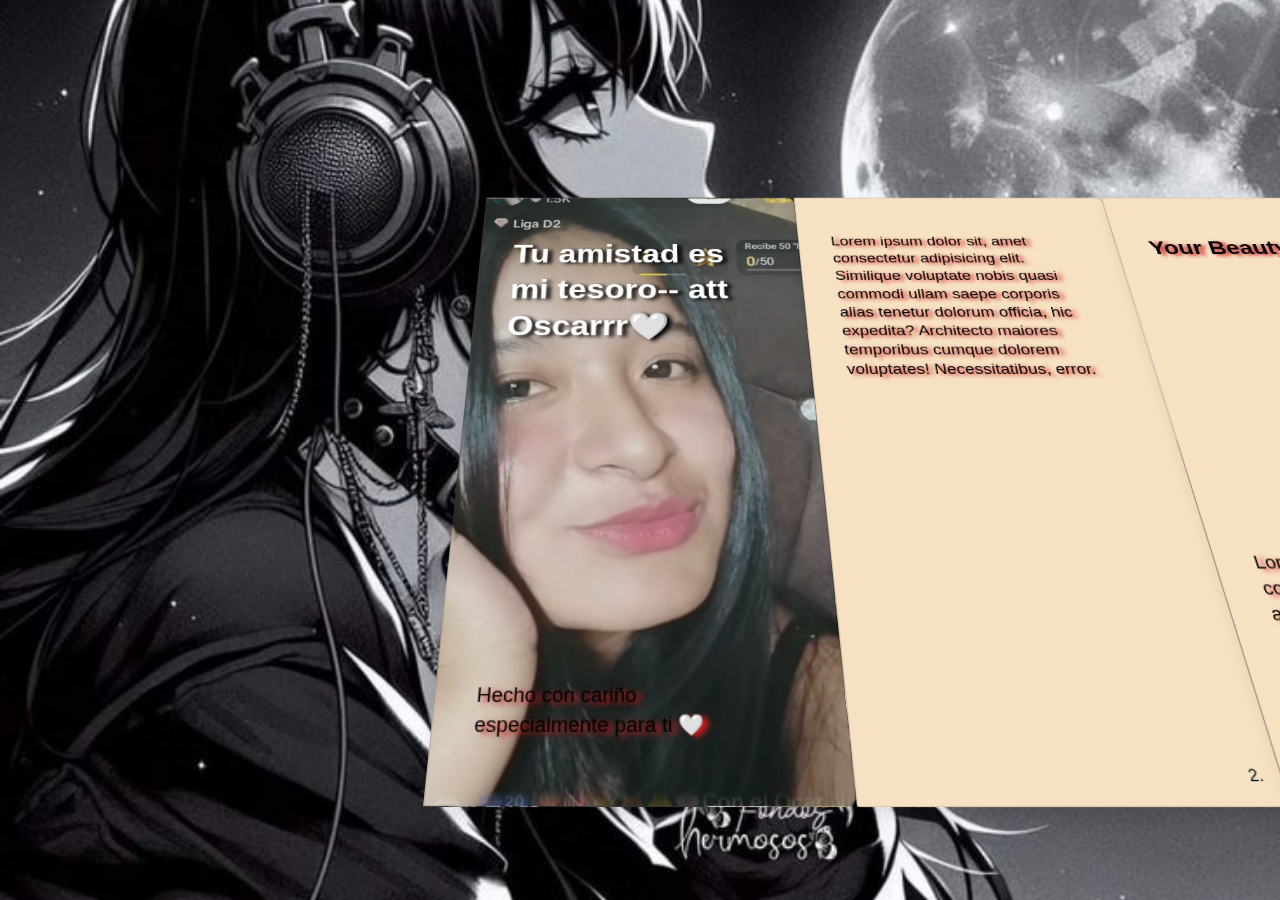
==== book.html @ 1d4ed29f "proyecto" ====
<!DOCTYPE html>
<html lang="en">
  <head>
    <meta charset="UTF-8" />
    <meta name="viewport" content="width=device-width, initial-scale=1.0" />
    <title>Message by Developergtm</title>
    <link rel="stylesheet" href="style.css" />
  </head>
  <body>
    <div class="book">
      <div class="page">
        <div class="front cover">
          <h1>
            Tu amistad es mi tesoro-- att Oscarrr🤍
          </h1>
          <p>
            Hecho con cariño <br/>especialmente para ti 🤍
          </p>
        </div>
        <div class="back">
          <h2>En el jardín de la vida, tu amistad es la flor más bella que he encontrado, gracias por ser mi rayo de sol en los días grises y mi estrella en las noches oscuras. 🤍</h2>
          <video src="vid.mp4" style="width: 100%; max-width: 600px; height: auto;" controls autoplay></video>
          <p>
            Una de nuesrtas canciones favoritas <br />Otra vez senti boniiito!
          </p>
        </div>
      </div>
      <!--2nd page-->
      <div class="page">
        <div class="front">
          <p>
            Lorem ipsum dolor sit, amet consectetur adipisicing elit. Similique voluptate nobis quasi commodi ullam saepe corporis alias tenetur dolorum officia, hic expedita? Architecto maiores temporibus cumque dolorem voluptates! Necessitatibus, error.
          </p>
        </div>
        <div class="back">
          <img src="./11.jpg" alt="Img 1" />
        </div>
      </div>
      <!--3rd page-->
      <div class="page">
        <div class="front">
          <h2>Your Beauty >>> 🌍</h2>
          <p>
            Lorem, ipsum dolor sit amet consectetur adipisicing elit. Aliquid aliquam rem velit eligendi atque neque est, accusantium corrupti ducimus. Doloremque deleniti adipisci, sapiente ratione voluptate ipsa aperiam natus pariatur nam!
          </p>
        </div>
        <div class="back">
          <p>
            Lorem ipsum dolor sit amet consectetur adipisicing elit. Et, repellendus, minima sed quo excepturi expedita fugit perferendis voluptate quod enim assumenda accusamus fuga odit eveniet facere earum quis error quibusdam?
          </p>
        </div>
      </div>
      <!--4th page-->
      <div class="page">
        <div class="front">
          <h2>🤞💖</h2>
          <p>
            Lorem ipsum dolor sit amet consectetur adipisicing elit. Sequi consequatur mollitia obcaecati quisquam sunt, dolores quaerat alias deleniti voluptatem dolorum error, eos optio omnis, nobis laboriosam vitae saepe fugiat consectetur!
          </p>
        </div>
        <div class="back">
          <img src="./22.jpg" alt="Img 1" />
        </div>
      </div>
      <!--5th page-->
      <div class="page">
        <div class="front">
          <p>
            Lorem ipsum dolor sit amet consectetur adipisicing elit. Nobis necessitatibus eius pariatur aliquam dolor laborum. Quasi reiciendis nisi molestias ut voluptates porro. Architecto et temporibus facilis tempora, inventore illum consequuntur.
          </p>
        </div>
        <div class="back">
          <p>
            Lorem, ipsum dolor sit amet consectetur adipisicing elit. Dolore quasi hic omnis, ipsa assumenda libero asperiores sed ab corrupti sit eius laudantium facilis adipisci magni voluptates suscipit debitis alias! Obcaecati.
          </p>
        </div>
      </div>
      <!--6th page-->
      <div class="page">
        <div class="front">
          <h2>Your Perfection</h2>
          <p>
            Lorem ipsum dolor sit amet consectetur, adipisicing elit. Perspiciatis architecto reiciendis fugiat praesentium quisquam tempora magni veniam, soluta provident consequuntur sit velit voluptatibus animi pariatur iusto, laboriosam nemo! Nulla, qui.
          </p>
        </div>
        <div class="back">
          <p>
            Lorem ipsum dolor sit amet consectetur adipisicing elit. Culpa placeat minima nostrum, eius possimus consectetur reprehenderit? Distinctio sequi architecto similique omnis itaque, eveniet sunt, iste expedita sapiente aspernatur, et ut.
          </p>
        </div>
      </div>
      <!--7th page-->
      <div class="page">
        <div class="front">
          <h2>🌹❤</h2>
          <p>
            Lorem ipsum dolor sit amet consectetur adipisicing elit. Molestias, ratione ducimus quidem vero debitis voluptatibus adipisci nulla quibusdam perspiciatis a saepe quaerat, atque, voluptatem quod soluta cum. Tempore, quae eveniet!
          </p>
        </div>
        <div class="back">
          <p>Will You be Mine? </p>
        </div>
      </div>

      <div class="page">
        <div class="front">
          <img src="./44.png" alt="Img 1" />
        </div>
        <div class="back cover">
          <h3>zzzz</h3>
          <p>
              Bye, atentamente = Oscar<br /><a
              href=""
              target="_blank"
              rel="nofollow"></a>
            <br/>
          </p>
        </div>
      </div>
    </div>
    <script src="Script.js"></script>
  </body>
</html>
---- style.css ----
* {
  box-sizing: border-box;
}

h1 {
  color: rgb(255, 255, 255);
  text-shadow: 5px 2px 5px rgb(0, 0, 0);
}

p {
  color: rgb(0, 0, 0);
  text-shadow: 5px 2px 5px rgb(204, 27, 27);
}

h2 {
  color: rgb(0, 0, 0);
  text-shadow: 5px 2px 5px rgb(204, 27, 27);
}

body {
  margin: 0;
  display: flex;
  justify-content: center;
  align-items: center;
  min-height: 100vh;
  perspective: 1000px;
  font: 1em/1.4 "Poppins", sans-serif;
  overflow: hidden;
  color: hsl(180 68% 5%);
  background-image: url("./luna3.jpg");
  background-size: contain;
  background-size: cover;
  background-position: center;
  background-repeat: no-repeat;
}


.moon {
  width: 300px;
  height: 300px;
  background: hsl(60, 100%, 90%);
  border-radius: 50%;
  position: relative;
  box-shadow: 0 0 20px rgba(255, 255, 255, 0.5);
}

.moon::before {
  content: "";
  position: absolute;
  top: 20px;
  left: 20px;
  width: 260px;
  height: 260px;
  background: hsl(60, 100%, 85%);
  border-radius: 50%;
  clip-path: polygon(
    50% 0%, 61% 35%, 98% 35%, 68% 57%, 79% 91%, 50% 70%, 21% 91%, 32% 57%, 2% 35%, 39% 35%
  );
}

.moon::after {
  content: "";
  position: absolute;
  top: 40px;
  left: 40px;
  width: 220px;
  height: 220px;
  background: hsl(60, 100%, 80%);
  border-radius: 50%;
  clip-path: polygon(
    50% 0%, 61% 35%, 98% 35%, 68% 57%, 79% 91%, 50% 70%, 21% 91%, 32% 57%, 2% 35%, 39% 35%
  );
}

.book {
  position: relative;
  display: flex;
  margin: auto;
  width: 40cqmin;
  pointer-events: none;
  transform-style: preserve-3d;
  transition: translate 1s;
  translate: calc(min(var(--c), 1) * 50%) 0%;
  rotate: 1 0 0 30deg;
}

.page {
  --thickness: 4;
  flex: none;
  display: flex;
  width: 100%;
  font-size: 2cqmin;
  pointer-events: all;
  user-select: none;
  transform-style: preserve-3d;
  transform-origin: left center;
  transition: transform 1s,
    rotate 1s ease-in
      calc((min(var(--i), var(--c)) - max(var(--i), var(--c))) * 50ms);
  translate: calc(var(--i) * -100%) 0px 0px;
  transform: translateZ(
    calc((var(--c) - var(--i) - 0.5) * calc(var(--thickness) * 0.23cqmin))
  );
  rotate: 0 1 0 calc(clamp(0, var(--c) - var(--i), 1) * -180deg);
}

.front,
.back {
  position: relative;
  flex: none;
  width: 100%;
  backface-visibility: hidden;
  overflow: hidden;
  background-color: #fff;
  translate: 0px;
}

.back {
  translate: -100% 0;
  rotate: 0 1 0 180deg;
}

.book {
  counter-reset: page -1;
  & a {
    color: inherit;
  }
}

.page {
  box-shadow: 0em 0.5em 1em -0.2em #00000020;
}

.front,
.back {
  display: flex;
  flex-flow: column wrap;
  justify-content: space-between;
  padding: 2em;
  border: 1px solid #0002;
  &:has(img) {
    padding: 0;
  }
  & img {
    width: 100%;
    height: 100%;
    object-fit: cover;
  }

  &::after {
    position: absolute;
    bottom: 1em;
    counter-increment: page;
    content: counter(page) ".";
    font-size: 0.8em;
  }
}
.cover {
  &::after {
    content: "";
  }
}

.front {
  &::after {
    right: 1em;
  }
  background: linear-gradient(to left, #F7E1C3 80%, #F7E1C3 100%);
  border-radius: 0.1em 0.5em 0.5em 0.1em;
}

.back {
  &::after {
    left: 1em;
  }
  background-image: linear-gradient(to right, #F7E1C3 80%, #F7E1C3 100%);
  border-radius: 0.5em 0.1em 0.1em 0.5em;
}

.cover {
  background: radial-gradient(
      circle farthest-corner at 80% 20%,
      hsla(150, 11%, 66%, 0.3) 0%,
      hsla(172, 49%, 38%, 0.1) 100%
    ),
    hsl(231, 32%, 29%) url("./foto.jpeg") 10% / cover;
  color: hsl(200, 57%, 50%);
}
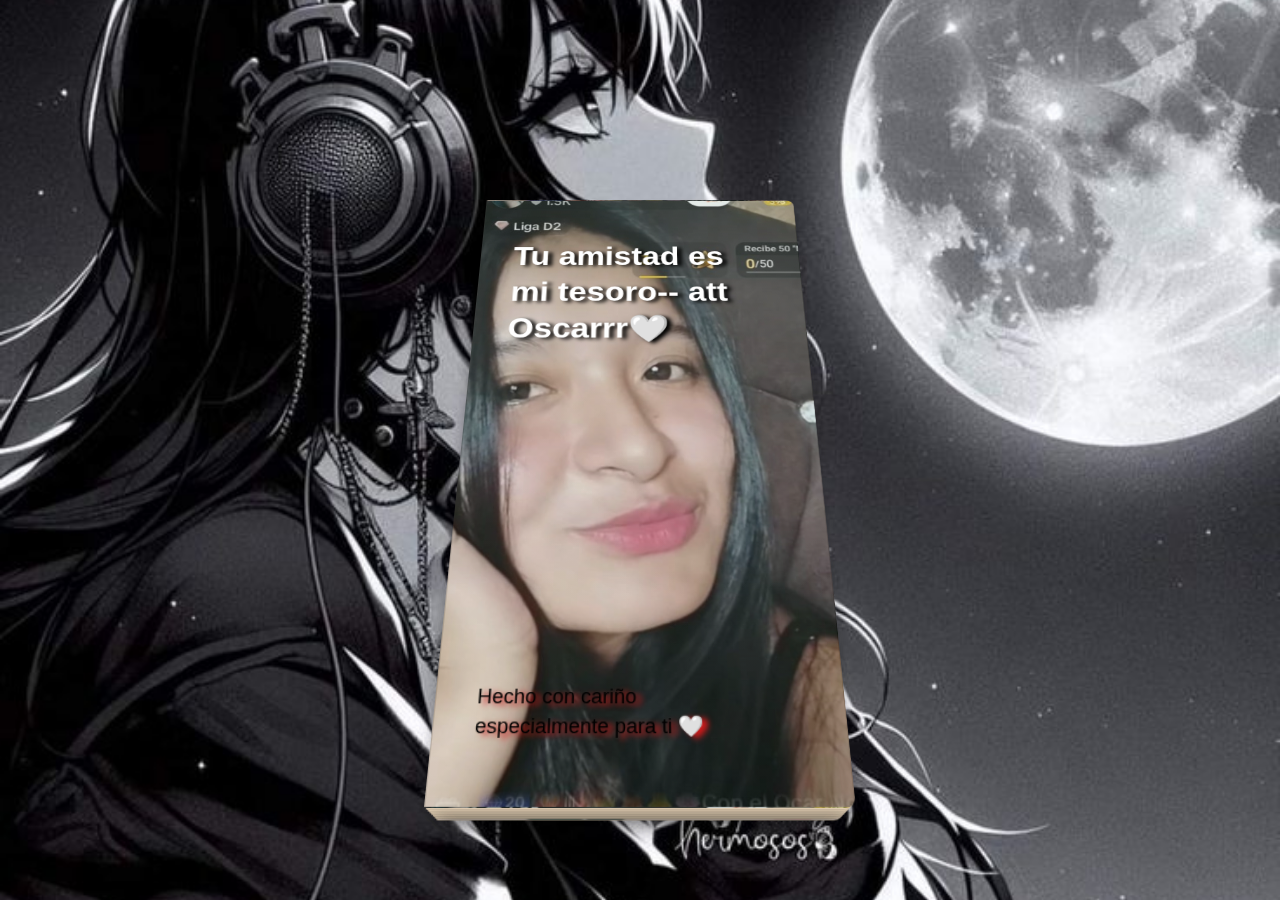
==== commit 810b4c5a: "configuracion script" ====
--- a/book.html
+++ b/book.html
@@ -118,6 +118,6 @@
         </div>
       </div>
     </div>
-    <script src="Script.js"></script>
+    <script src="script.js"></script>
   </body>
 </html>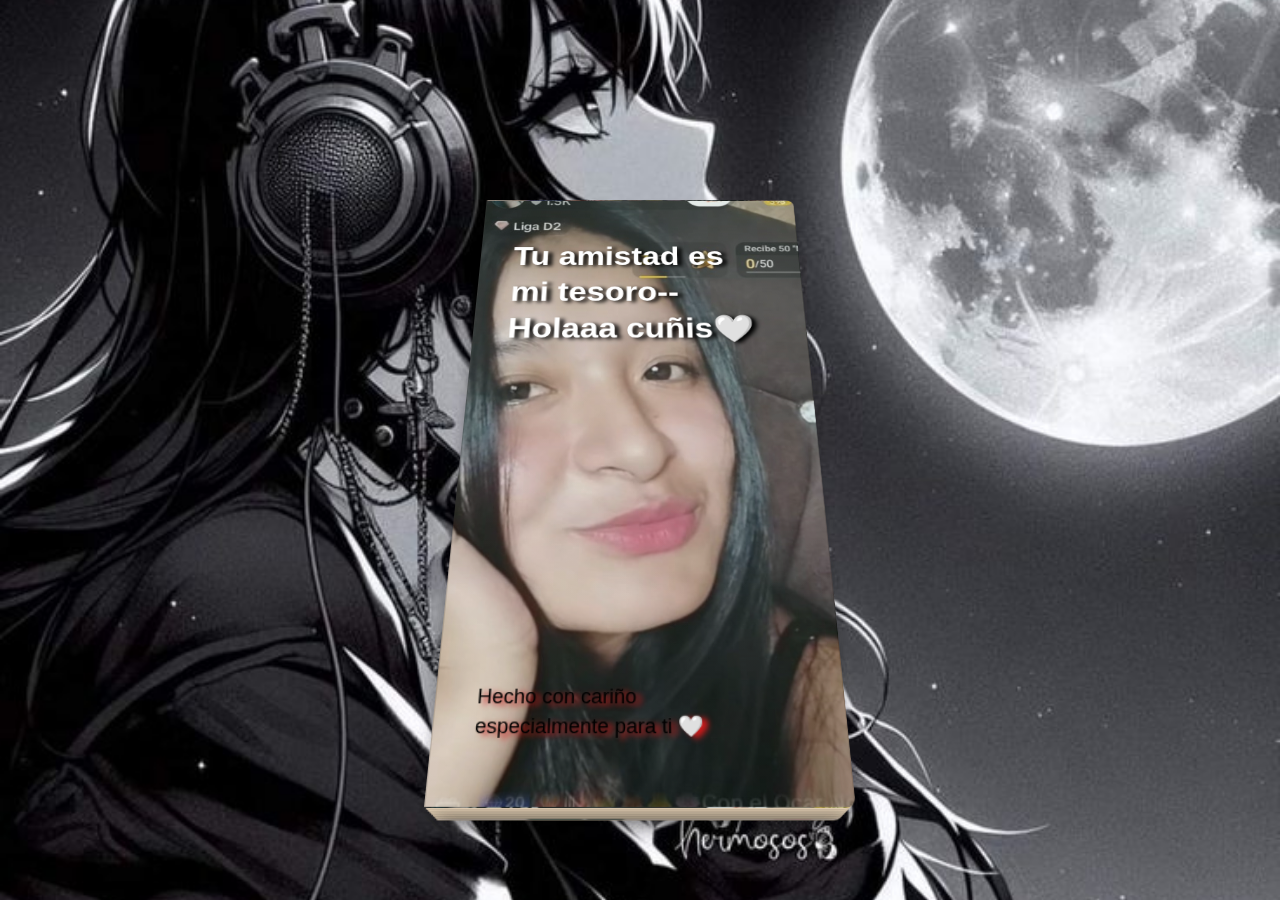
==== commit 84f119a4: "texto" ====
--- a/book.html
+++ b/book.html
@@ -11,7 +11,7 @@
       <div class="page">
         <div class="front cover">
           <h1>
-            Tu amistad es mi tesoro-- att Oscarrr🤍
+            Tu amistad es mi tesoro-- Holaaa cuñis🤍
           </h1>
           <p>
             Hecho con cariño <br/>especialmente para ti 🤍
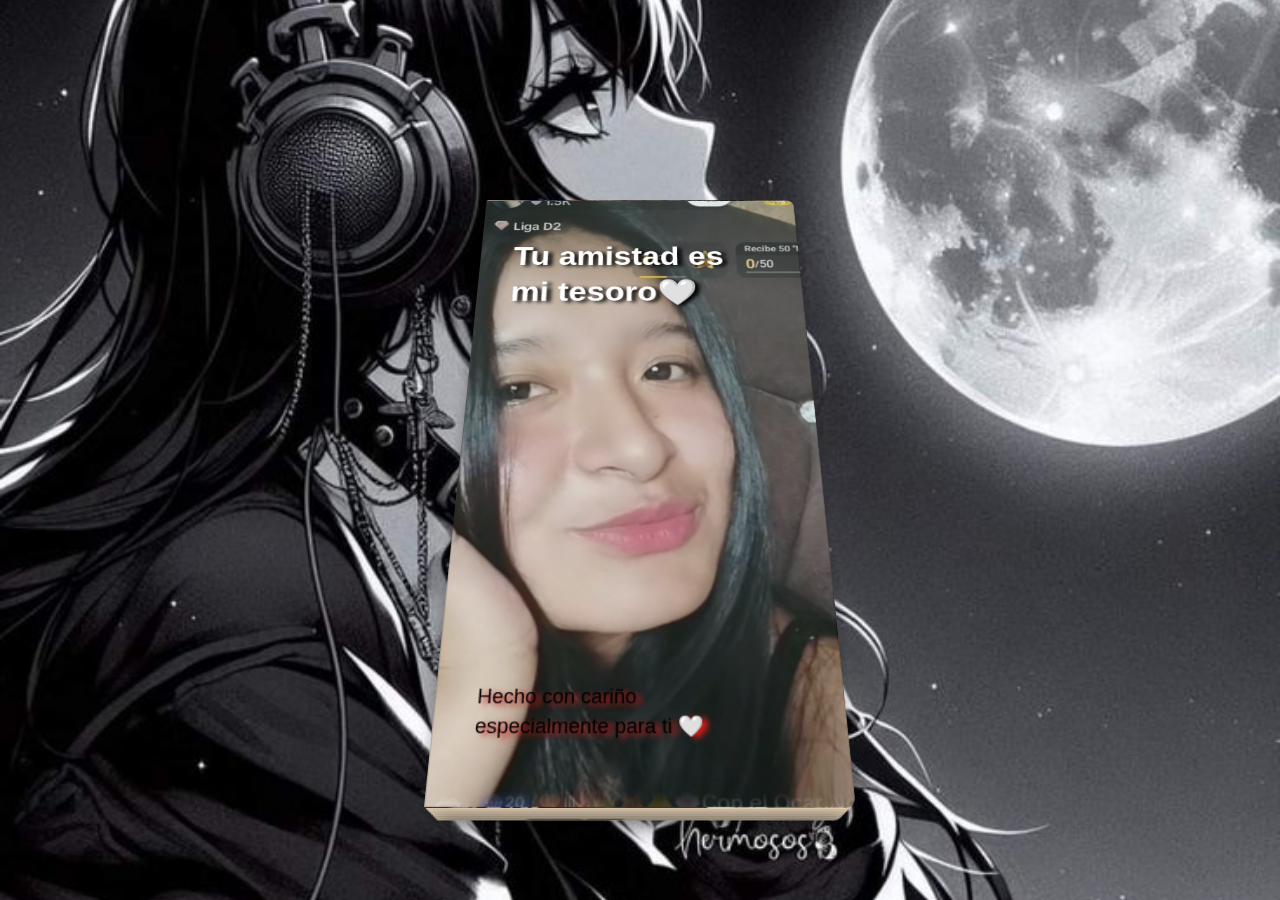
==== commit f6a4d217: "actualizacion responsive" ====
--- a/book.html
+++ b/book.html
@@ -11,7 +11,7 @@
       <div class="page">
         <div class="front cover">
           <h1>
-            Tu amistad es mi tesoro-- Holaaa cuñis🤍
+            Tu amistad es mi tesoro🤍
           </h1>
           <p>
             Hecho con cariño <br/>especialmente para ti 🤍
@@ -21,7 +21,7 @@
           <h2>En el jardín de la vida, tu amistad es la flor más bella que he encontrado, gracias por ser mi rayo de sol en los días grises y mi estrella en las noches oscuras. 🤍</h2>
           <video src="vid.mp4" style="width: 100%; max-width: 600px; height: auto;" controls autoplay></video>
           <p>
-            Una de nuesrtas canciones favoritas <br />Otra vez senti boniiito!
+            Una de nuestras canciones favoritas <br/>!Otra vez senti boniiito!!!!
           </p>
         </div>
       </div>
@@ -29,8 +29,36 @@
       <div class="page">
         <div class="front">
           <p>
-            Lorem ipsum dolor sit, amet consectetur adipisicing elit. Similique voluptate nobis quasi commodi ullam saepe corporis alias tenetur dolorum officia, hic expedita? Architecto maiores temporibus cumque dolorem voluptates! Necessitatibus, error.
+            Siempre que escuche esta canción me acordaré de tí, hermanita preciosa, cuando cantabamos hasta quedarnos sin voz y la pedia esa musica a cualquier persona y a cualquier lugar :3.
           </p>
+          <div class="svg-container">
+            <svg xmlns="http://www.w3.org/2000/svg" viewBox="0 0 200 200" fill="currentColor" class="music-svg">
+              <!-- Pentagrama -->
+              <line x1="10" y1="50" x2="190" y2="50" stroke="black" stroke-width="2"/>
+              <line x1="10" y1="60" x2="190" y2="60" stroke="black" stroke-width="2"/>
+              <line x1="10" y1="70" x2="190" y2="70" stroke="black" stroke-width="2"/>
+              <line x1="10" y1="80" x2="190" y2="80" stroke="black" stroke-width="2"/>
+              <line x1="10" y1="90" x2="190" y2="90" stroke="black" stroke-width="2"/>
+            
+              <!-- Clave de sol -->
+              <path d="M20 40c0-10 10-20 20-20s20 10 20 20v60c0 10-10 20-20 20s-20-10-20-20V40z" fill="none" stroke="black" stroke-width="2"/>
+              <path d="M40 40c0-5 5-10 10-10s10 5 10 10v40c0 5-5 10-10 10s-10-5-10-10V40z" fill="none" stroke="black" stroke-width="2"/>
+            
+              <!-- Notas musicales -->
+              <!-- Nota 1 -->
+              <circle cx="80" cy="50" r="6" fill="black"/>
+              <line x1="80" y1="50" x2="80" y2="30" stroke="black" stroke-width="2"/>
+              <!-- Nota 2 -->
+              <circle cx="100" cy="70" r="6" fill="black"/>
+              <line x1="100" y1="70" x2="100" y2="50" stroke="black" stroke-width="2"/>
+              <!-- Nota 3 -->
+              <circle cx="120" cy="90" r="6" fill="black"/>
+              <line x1="120" y1="90" x2="120" y2="70" stroke="black" stroke-width="2"/>
+              <!-- Nota 4 -->
+              <circle cx="140" cy="50" r="6" fill="black"/>
+              <line x1="140" y1="50" x2="140" y2="30" stroke="black" stroke-width="2"/>
+            </svg>
+          </div>
         </div>
         <div class="back">
           <img src="./11.jpg" alt="Img 1" />
@@ -39,7 +67,7 @@
       <!--3rd page-->
       <div class="page">
         <div class="front">
-          <h2>Your Beauty >>> 🌍</h2>
+          <h2>Tu belleza >>> 🌍</h2>
           <p>
             Lorem, ipsum dolor sit amet consectetur adipisicing elit. Aliquid aliquam rem velit eligendi atque neque est, accusantium corrupti ducimus. Doloremque deleniti adipisci, sapiente ratione voluptate ipsa aperiam natus pariatur nam!
           </p>
--- a/style.css
+++ b/style.css
@@ -186,3 +186,24 @@
     hsl(231, 32%, 29%) url("./foto.jpeg") 10% / cover;
   color: hsl(200, 57%, 50%);
 }
+
+/*Contenedor*/
+.svg-container {
+  display: flex;
+  justify-content: center;
+  align-items: center;
+  width: 100%;
+  max-width: 300px;
+  margin: 20px auto;
+}
+
+.music-svg {
+  width: 100%;
+  height: auto;
+}
+
+@media (max-width: 600px) {
+  .svg-container {
+    max-width: 200px;
+  }
+}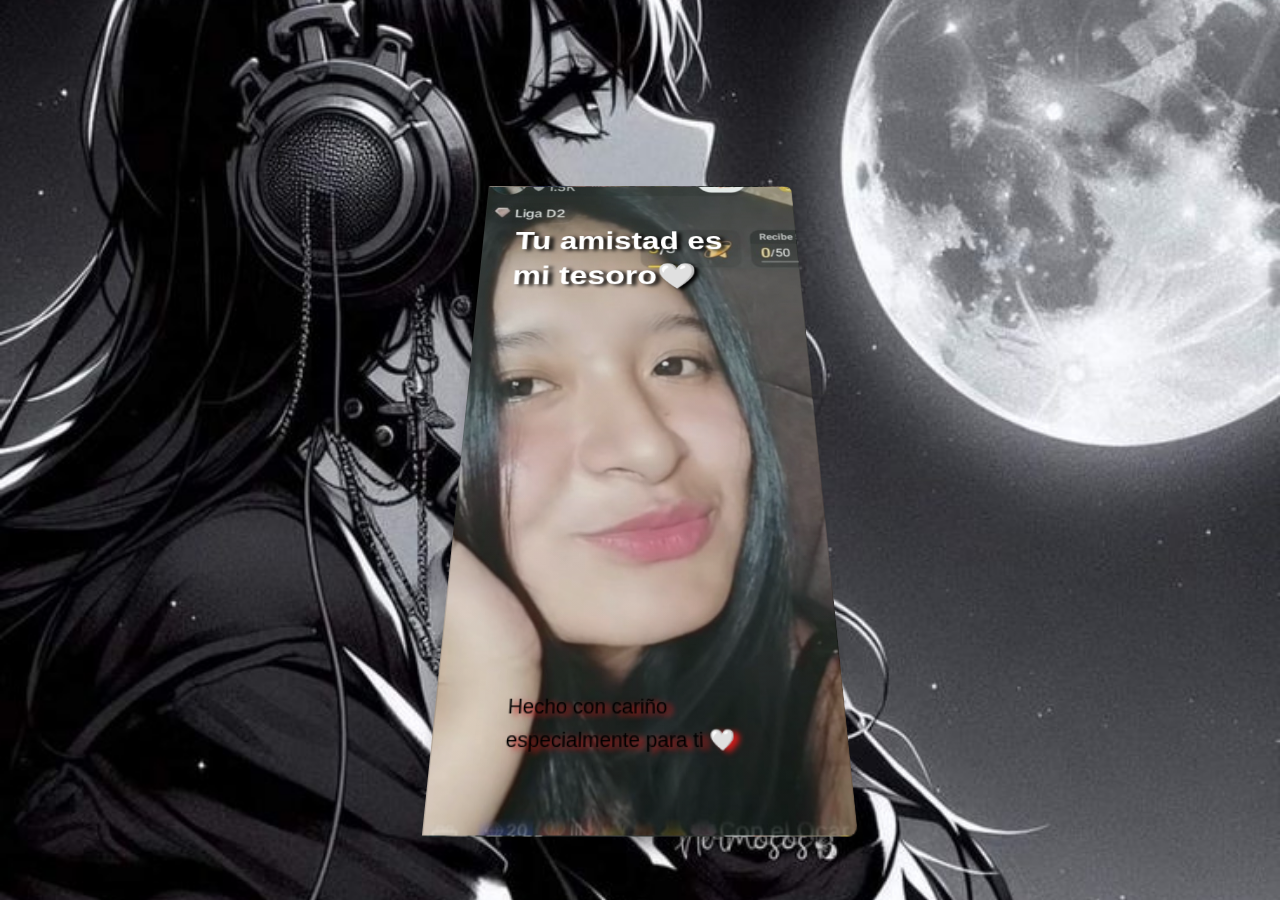
==== commit cbc85050: "actualizacion" ====
--- a/book.html
+++ b/book.html
@@ -29,7 +29,7 @@
       <div class="page">
         <div class="front">
           <p>
-            Siempre que escuche esta canción me acordaré de tí, hermanita preciosa, cuando cantabamos hasta quedarnos sin voz y la pedia esa musica a cualquier persona y a cualquier lugar :3.
+            Siempre que escuche esta canción me acordaré de tí, hermanita preciosa, cuando cantabamos hasta quedarnos sin voz y pedia esa musica a cualquier en cualquier hora y lugar :3.
           </p>
           <div class="svg-container">
             <svg xmlns="http://www.w3.org/2000/svg" viewBox="0 0 200 200" fill="currentColor" class="music-svg">
@@ -67,15 +67,21 @@
       <!--3rd page-->
       <div class="page">
         <div class="front">
-          <h2>Tu belleza >>> 🌍</h2>
+          <h2 class="front-title">Tu belleza >>> 🌍</h2>
+          <div class="img-container">
+            <img src="./paisaje.jpg" class="responsive-image" alt="Img 1" />
+          </div>
           <p>
-            Lorem, ipsum dolor sit amet consectetur adipisicing elit. Aliquid aliquam rem velit eligendi atque neque est, accusantium corrupti ducimus. Doloremque deleniti adipisci, sapiente ratione voluptate ipsa aperiam natus pariatur nam!
+            Hermanita preciosa, eres como la luna en un paisaje nocturno, iluminando mi vida con tu luz suave y brindando tranquilidad en las noches más oscuras, tu presencia es importante para mi y por infinitas razones, te quiero mucho.
           </p>
         </div>
         <div class="back">
           <p>
-            Lorem ipsum dolor sit amet consectetur adipisicing elit. Et, repellendus, minima sed quo excepturi expedita fugit perferendis voluptate quod enim assumenda accusamus fuga odit eveniet facere earum quis error quibusdam?
+            Recuerda hermanita preciosa, más allá de lo superficial, se destaca una persona muy increíble, generosa, dedicada y llena de bindad, no es solamente de admirar tu belleza exterir, sino toda la luz que radicas en ti, tambien cabe destacar tu esfuerzo y tus capacidades de ser una persona con cualdades que te hacen ser unica.
           </p>
+          <div class="img-container">
+            <img src="./corazonManos.jpg" class="responsive-image" alt="Img 1" />
+          </div>
         </div>
       </div>
       <!--4th page-->
--- a/style.css
+++ b/style.css
@@ -206,4 +206,35 @@
   .svg-container {
     max-width: 200px;
   }
+}
+
+.front p, .front-title, .back p {
+  margin: 1em;
+  padding: 0.5em;
+  text-align: justify;
+  line-height: 1.6;
+  color: rgb(0, 0, 0);
+  text-shadow: 5px 2px 5px rgb(204, 27, 27);
+  box-sizing: border-box;
+  max-width: calc(100% - 2em);
+}
+
+.img-container {
+  width: 80%;
+  margin: 1em auto;
+}
+
+.responsive-image {
+  width: 100%;
+  height: auto;
+  border-radius: 10px;
+}
+
+.book {
+  width: 40cqmin;
+  max-width: 90%;
+  margin: auto;
+  perspective: 1000px;
+  transform-style: preserve-3d;
+  transition: translate 1s;
 }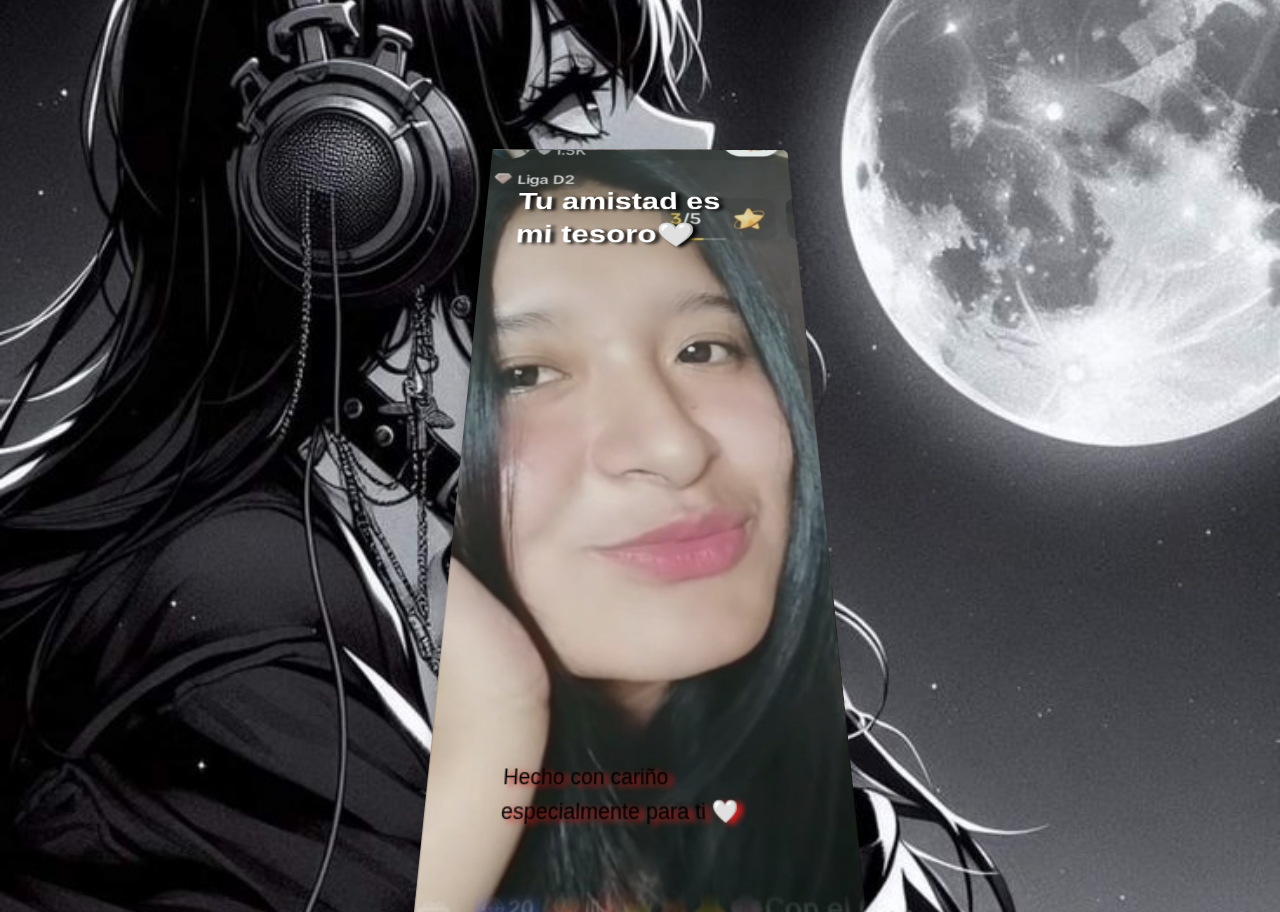
==== commit c92ef75f: "actualizacion de imagenes responsivas" ====
--- a/book.html
+++ b/book.html
@@ -77,7 +77,7 @@
         </div>
         <div class="back">
           <p>
-            Recuerda hermanita preciosa, más allá de lo superficial, se destaca una persona muy increíble, generosa, dedicada y llena de bindad, no es solamente de admirar tu belleza exterir, sino toda la luz que radicas en ti, tambien cabe destacar tu esfuerzo y tus capacidades de ser una persona con cualdades que te hacen ser unica.
+            Recuerda hermanita preciosa, más allá de lo superficial, se destaca una persona muy increíble, generosa, dedicada y llena de bindad, no es solamente de admirar tu belleza exterior, sino toda la luz que radicas en ti, tambien cabe destacar tu esfuerzo y tus capacidades de ser una persona con cualdades que te hacen ser unica.
           </p>
           <div class="img-container">
             <img src="./corazonManos.jpg" class="responsive-image" alt="Img 1" />
@@ -88,38 +88,45 @@
       <div class="page">
         <div class="front">
           <h2>🤞💖</h2>
+          <div class="img-container">
+            <img src="./insta.PNG" class="responsive-image" alt="Img 1" />
+          </div>
           <p>
-            Lorem ipsum dolor sit amet consectetur adipisicing elit. Sequi consequatur mollitia obcaecati quisquam sunt, dolores quaerat alias deleniti voluptatem dolorum error, eos optio omnis, nobis laboriosam vitae saepe fugiat consectetur!
+            Para mi eres una persona muy importante y tienes mucho valor en mi vida, sin importar nada siempre te querré.
           </p>
         </div>
         <div class="back">
-          <img src="./22.jpg" alt="Img 1" />
+          <img src="./J_imagen.PNG" alt="Img 1" />
         </div>
       </div>
       <!--5th page-->
       <div class="page">
         <div class="front">
           <p>
-            Lorem ipsum dolor sit amet consectetur adipisicing elit. Nobis necessitatibus eius pariatur aliquam dolor laborum. Quasi reiciendis nisi molestias ut voluptates porro. Architecto et temporibus facilis tempora, inventore illum consequuntur.
+            Hablar contigo se ha convertido en uno de mis momentos favoritos del dia, siempre buscas alguna loquera para hacerme reír 💖hermanita💖 sin importar nada haces mis dias especiales y eso es lo que te hace aún más especial.
+            <b>Nunca cambies hermanita, sabes que te quiero infinitamente</b>
           </p>
         </div>
         <div class="back">
           <p>
-            Lorem, ipsum dolor sit amet consectetur adipisicing elit. Dolore quasi hic omnis, ipsa assumenda libero asperiores sed ab corrupti sit eius laudantium facilis adipisci magni voluptates suscipit debitis alias! Obcaecati.
+            Aveces solamente quiero conocerte en persona y darte un fuerte abrazo en tus buenos y malos momentos, se que por ahora estamos un poco lejos pero pronto nos veremos, no lo olvides, ire a visitarte, ojala me soportes jajaja, preparate y colele colele.
           </p>
         </div>
       </div>
       <!--6th page-->
       <div class="page">
         <div class="front">
-          <h2>Your Perfection</h2>
+          <h2>Tu perfección</h2>
+          <div class="img-container">
+            <img src="./imagen2.PNG" class="responsive-image" alt="Img 1" />
+          </div>
           <p>
-            Lorem ipsum dolor sit amet consectetur, adipisicing elit. Perspiciatis architecto reiciendis fugiat praesentium quisquam tempora magni veniam, soluta provident consequuntur sit velit voluptatibus animi pariatur iusto, laboriosam nemo! Nulla, qui.
+            Sabes que nunca estaras sola, sabes que siempre estaré aquí para tí, pase lo que pase, un pequeño mensaje o una llamada te responderé hermanita, no olvides.
           </p>
         </div>
         <div class="back">
           <p>
-            Lorem ipsum dolor sit amet consectetur adipisicing elit. Culpa placeat minima nostrum, eius possimus consectetur reprehenderit? Distinctio sequi architecto similique omnis itaque, eveniet sunt, iste expedita sapiente aspernatur, et ut.
+            Tu confianza y tu forma es poquita loca jajaja ya sabras que nivel de loquera me estoy imagino, pero lo importante es que tienes una escencia y una energía positiva con un encanto simplemente innegable.
           </p>
         </div>
       </div>
@@ -127,12 +134,15 @@
       <div class="page">
         <div class="front">
           <h2>🌹❤</h2>
+          <div class="img-container">
+            <img src="./imagen1.jpg" class="responsive-image" alt="Img 1" />
+          </div>
           <p>
-            Lorem ipsum dolor sit amet consectetur adipisicing elit. Molestias, ratione ducimus quidem vero debitis voluptatibus adipisci nulla quibusdam perspiciatis a saepe quaerat, atque, voluptatem quod soluta cum. Tempore, quae eveniet!
+            Te mando un fuerte abracho inmenso, un abracho quiebra huesos jajaja, sabes que te aprecio y te quiero mucho, estoy agradecido a Dios por haberte encontrado, te mando muchos abrazos y besos💖.
           </p>
         </div>
         <div class="back">
-          <p>Will You be Mine? </p>
+          <p>SI ME QUIERES?</p>
         </div>
       </div>
 
--- a/style.css
+++ b/style.css
@@ -208,7 +208,7 @@
   }
 }
 
-.front p, .front-title, .back p {
+.front p, .front-title, .back p, .front h2 {
   margin: 1em;
   padding: 0.5em;
   text-align: justify;
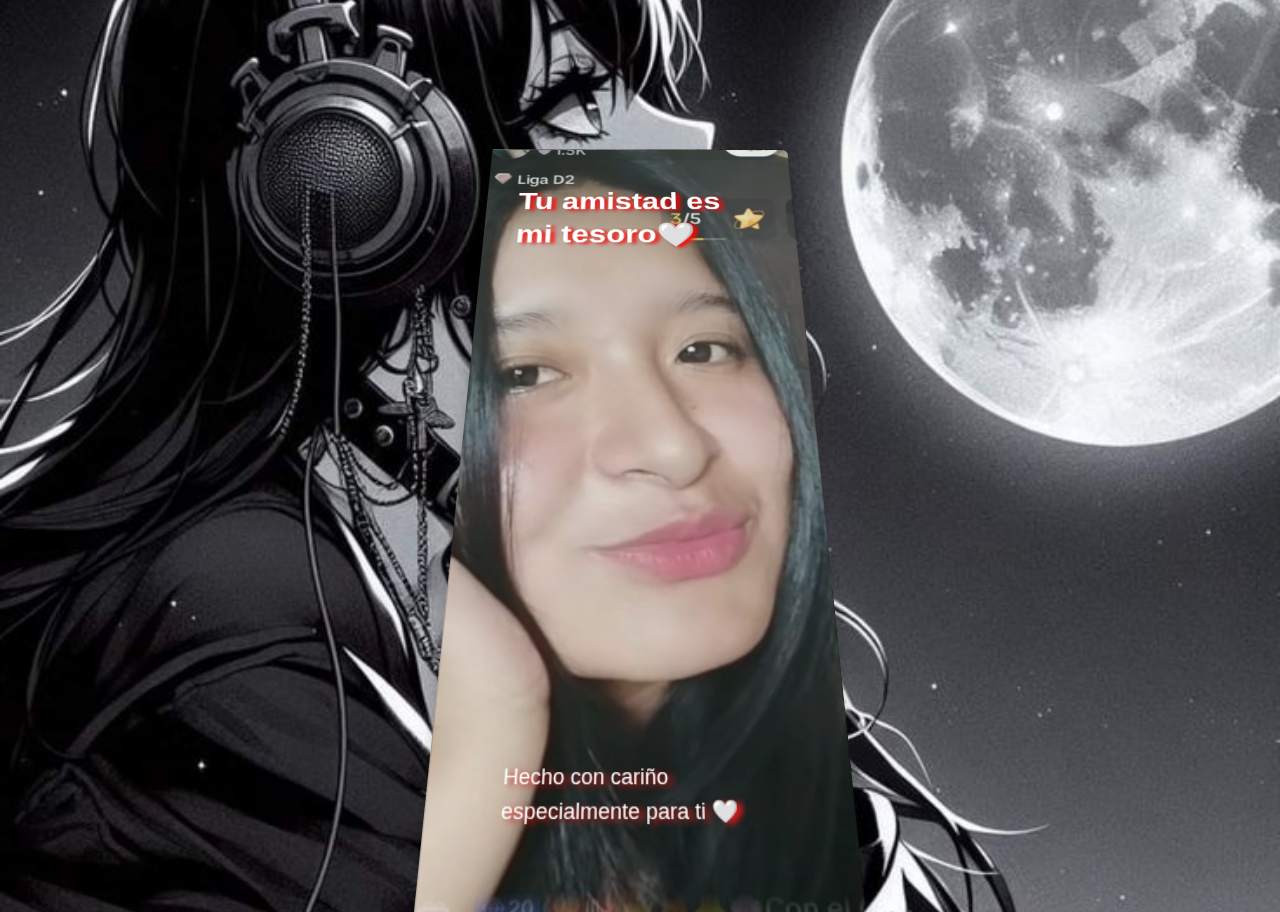
==== commit d06a10bc: "actualizacion" ====
--- a/book.html
+++ b/book.html
@@ -10,10 +10,10 @@
     <div class="book">
       <div class="page">
         <div class="front cover">
-          <h1>
+          <h1 style="color: rgb(255, 255, 255);text-shadow: 5px 2px 5px rgb(250, 7, 7);">
             Tu amistad es mi tesoro🤍
           </h1>
-          <p>
+          <p style="color: rgb(255, 255, 255); text-shadow: 5px 2px 5px rgb(204, 27, 27)">
             Hecho con cariño <br/>especialmente para ti 🤍
           </p>
         </div>
@@ -77,7 +77,7 @@
         </div>
         <div class="back">
           <p>
-            Recuerda hermanita preciosa, más allá de lo superficial, se destaca una persona muy increíble, generosa, dedicada y llena de bindad, no es solamente de admirar tu belleza exterior, sino toda la luz que radicas en ti, tambien cabe destacar tu esfuerzo y tus capacidades de ser una persona con cualdades que te hacen ser unica.
+            Recuerda hermanita preciosa, más allá de lo superficial, se destaca una persona muy increíble, generosa, dedicada y llena de bondad, no es solamente de admirar tu belleza exterior, sino toda la luz que radicas en ti, tambien cabe destacar tu esfuerzo y tus capacidades de ser una persona con cualidades que te hacen ser unica.
           </p>
           <div class="img-container">
             <img src="./corazonManos.jpg" class="responsive-image" alt="Img 1" />
@@ -126,7 +126,7 @@
         </div>
         <div class="back">
           <p>
-            Tu confianza y tu forma es poquita loca jajaja ya sabras que nivel de loquera me estoy imagino, pero lo importante es que tienes una escencia y una energía positiva con un encanto simplemente innegable.
+            Tu confianza y tu forma es poquita loca jajaja ya sabras que nivel de loquera me estoy imaginando, pero lo importante es que tienes una escencia y una energía positiva con un encanto simplemente innegable.
           </p>
         </div>
       </div>
@@ -151,9 +151,9 @@
           <img src="./44.png" alt="Img 1" />
         </div>
         <div class="back cover">
-          <h3>zzzz</h3>
-          <p>
-              Bye, atentamente = Oscar<br /><a
+          <h3>💖💖I LOVE YOU💖💖</h3>
+          <p style="color: rgb(255, 255, 255); text-shadow: 5px 2px 5px rgb(204, 27, 27)">
+              Atentamente: Oscar<br/><a
               href=""
               target="_blank"
               rel="nofollow"></a>
--- a/style.css
+++ b/style.css
@@ -237,4 +237,8 @@
   perspective: 1000px;
   transform-style: preserve-3d;
   transition: translate 1s;
+}
+
+h3 {
+  color: #fff;
 }